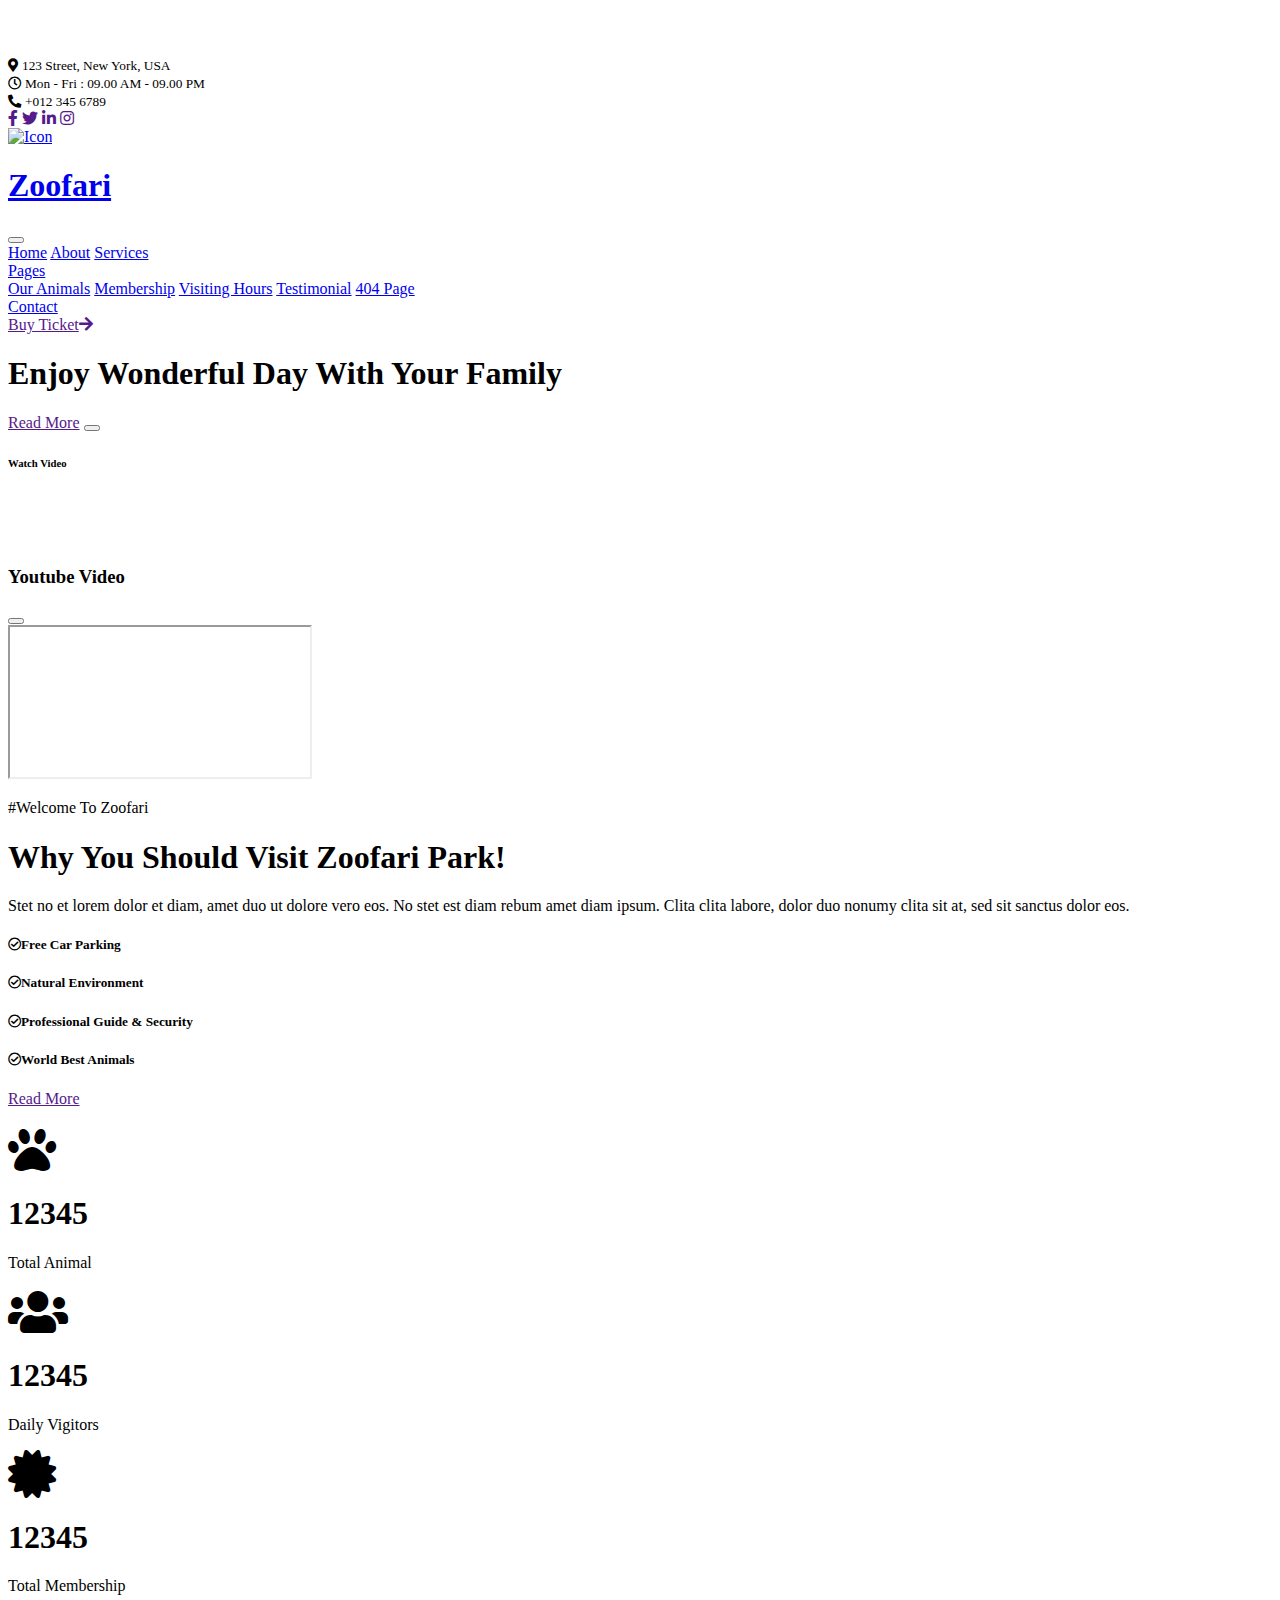
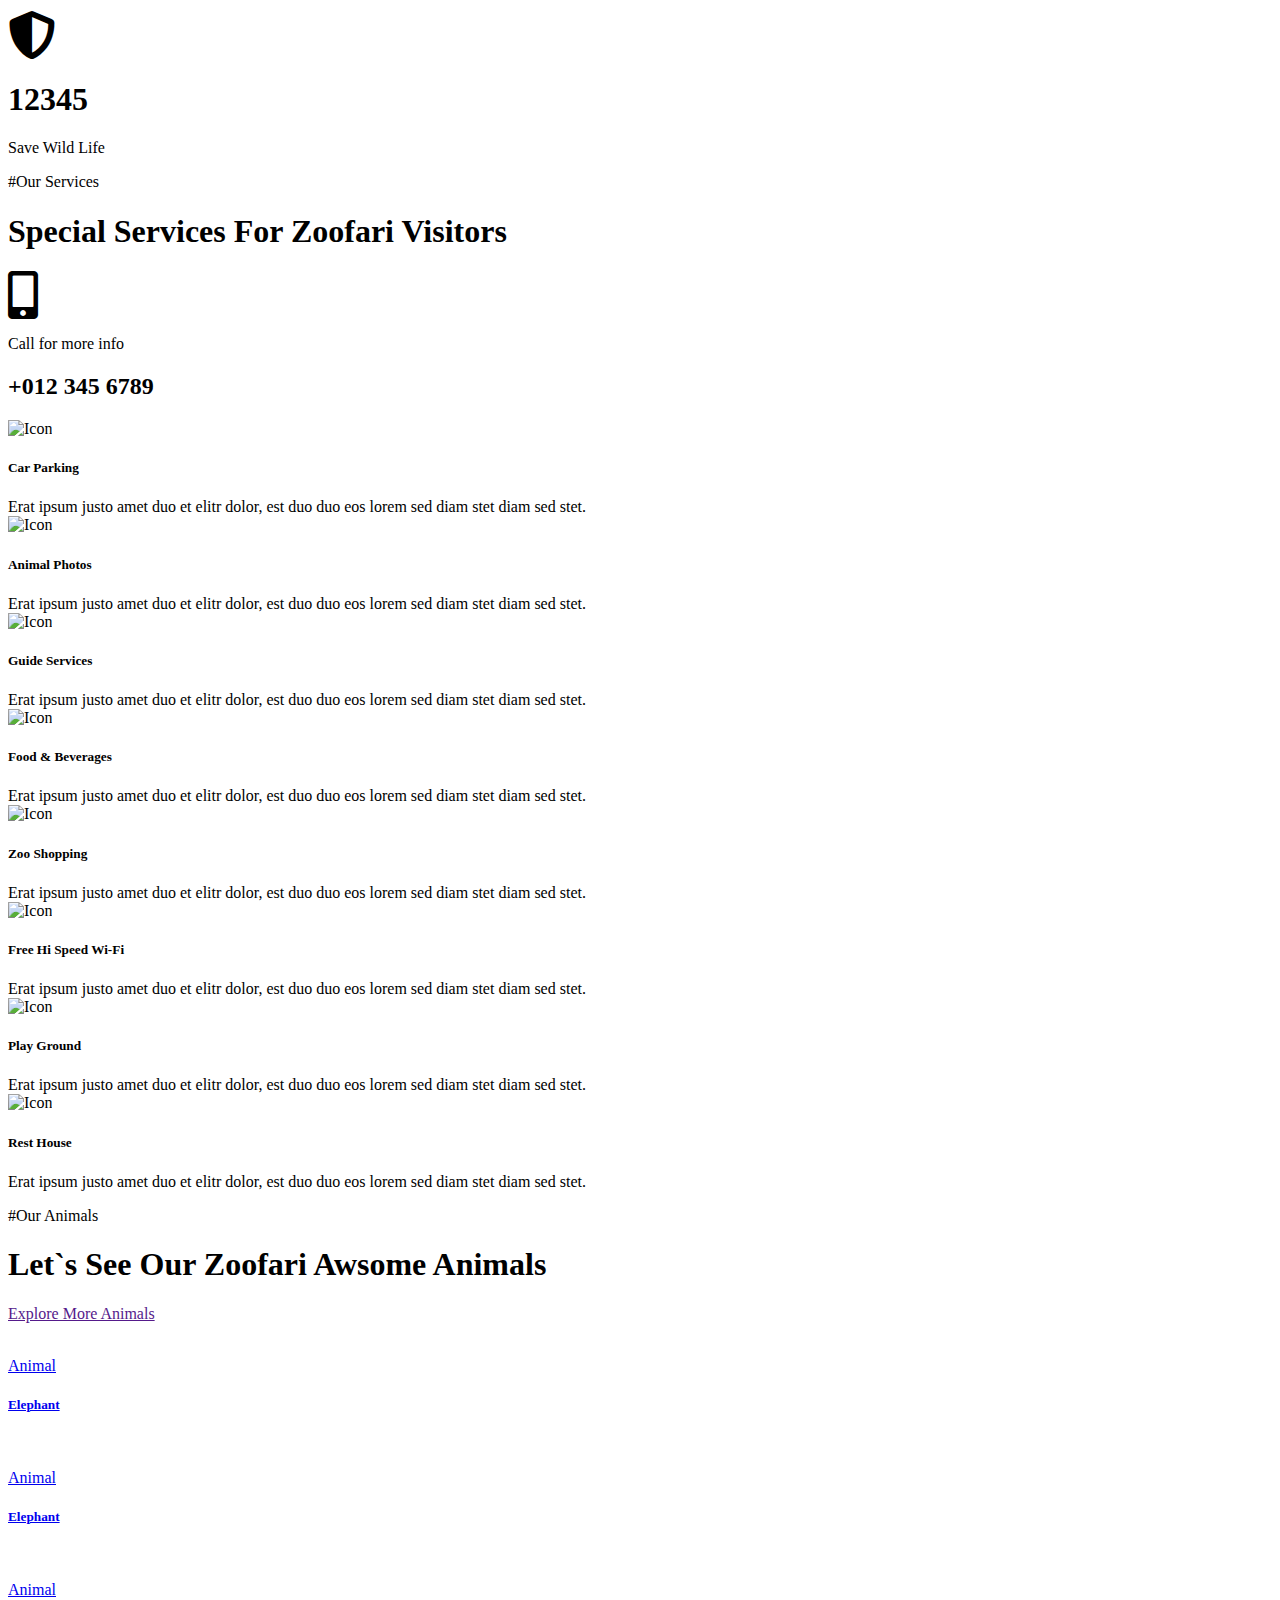
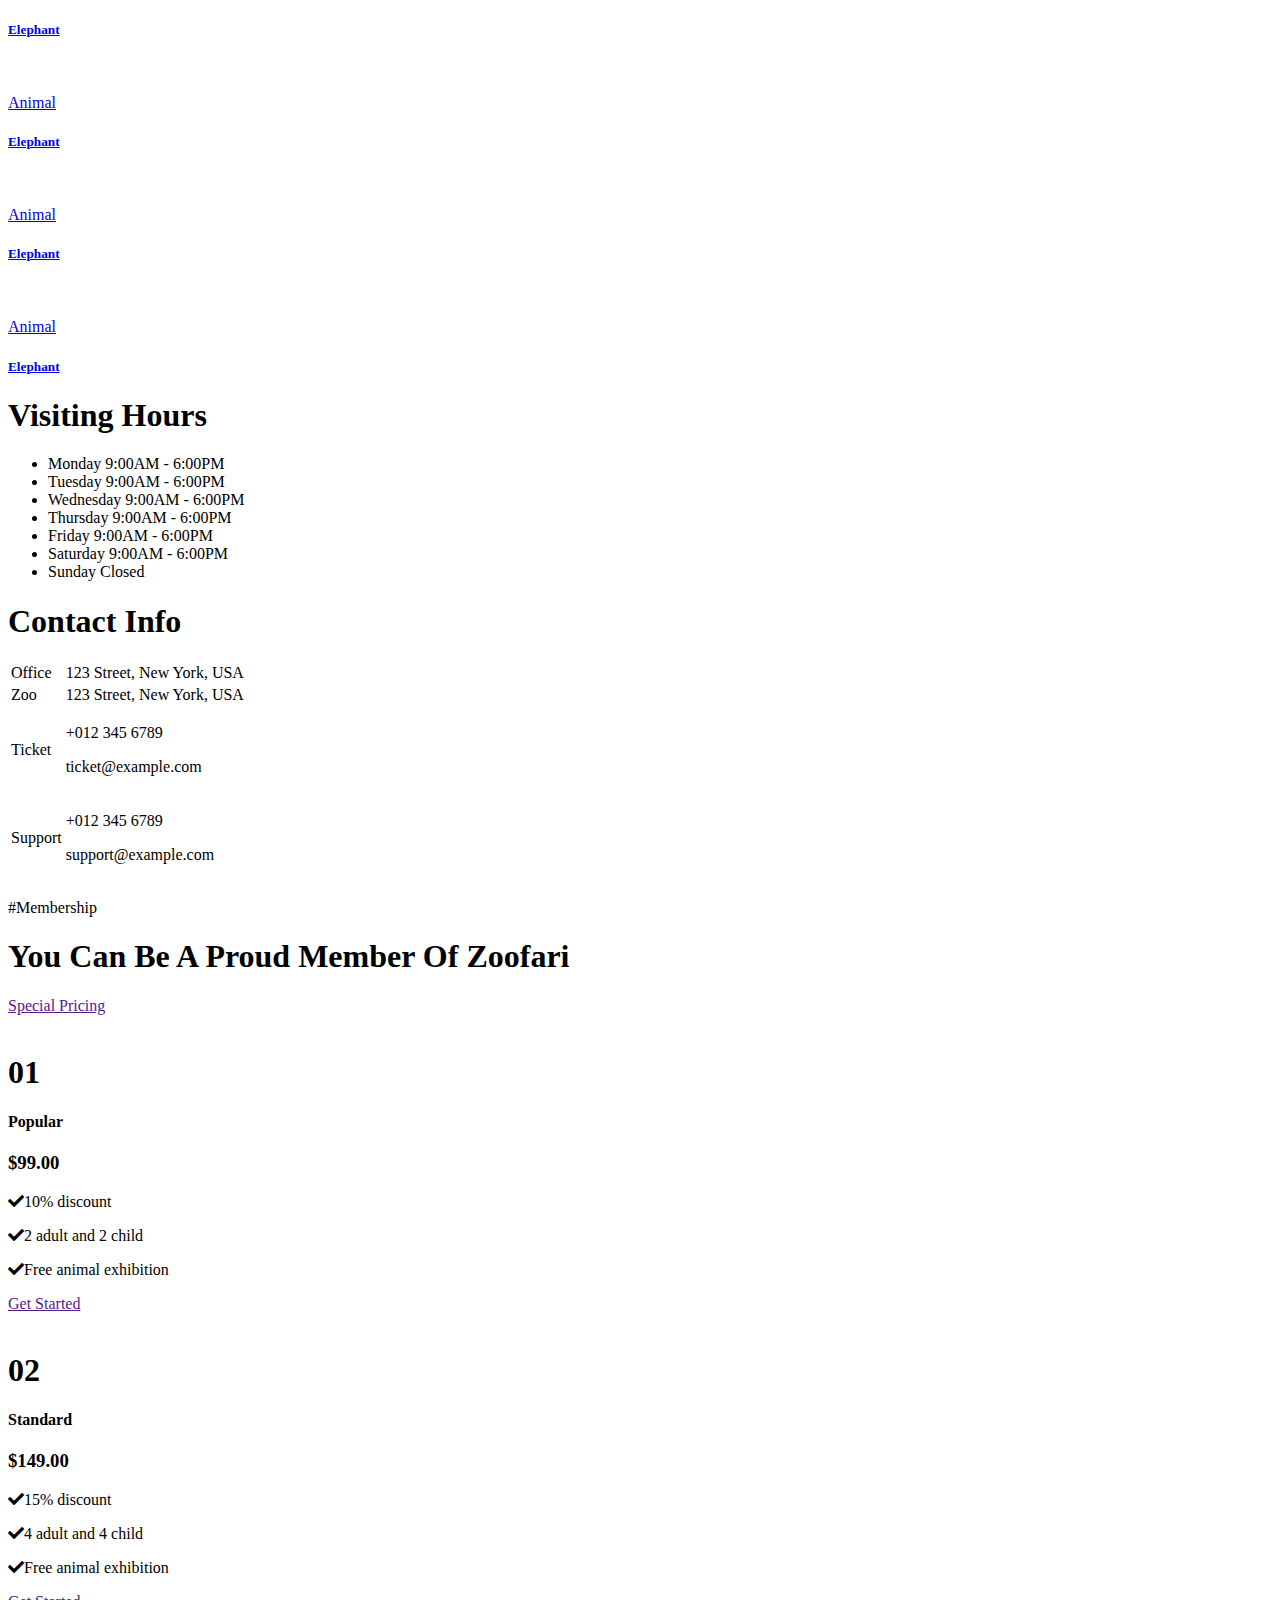
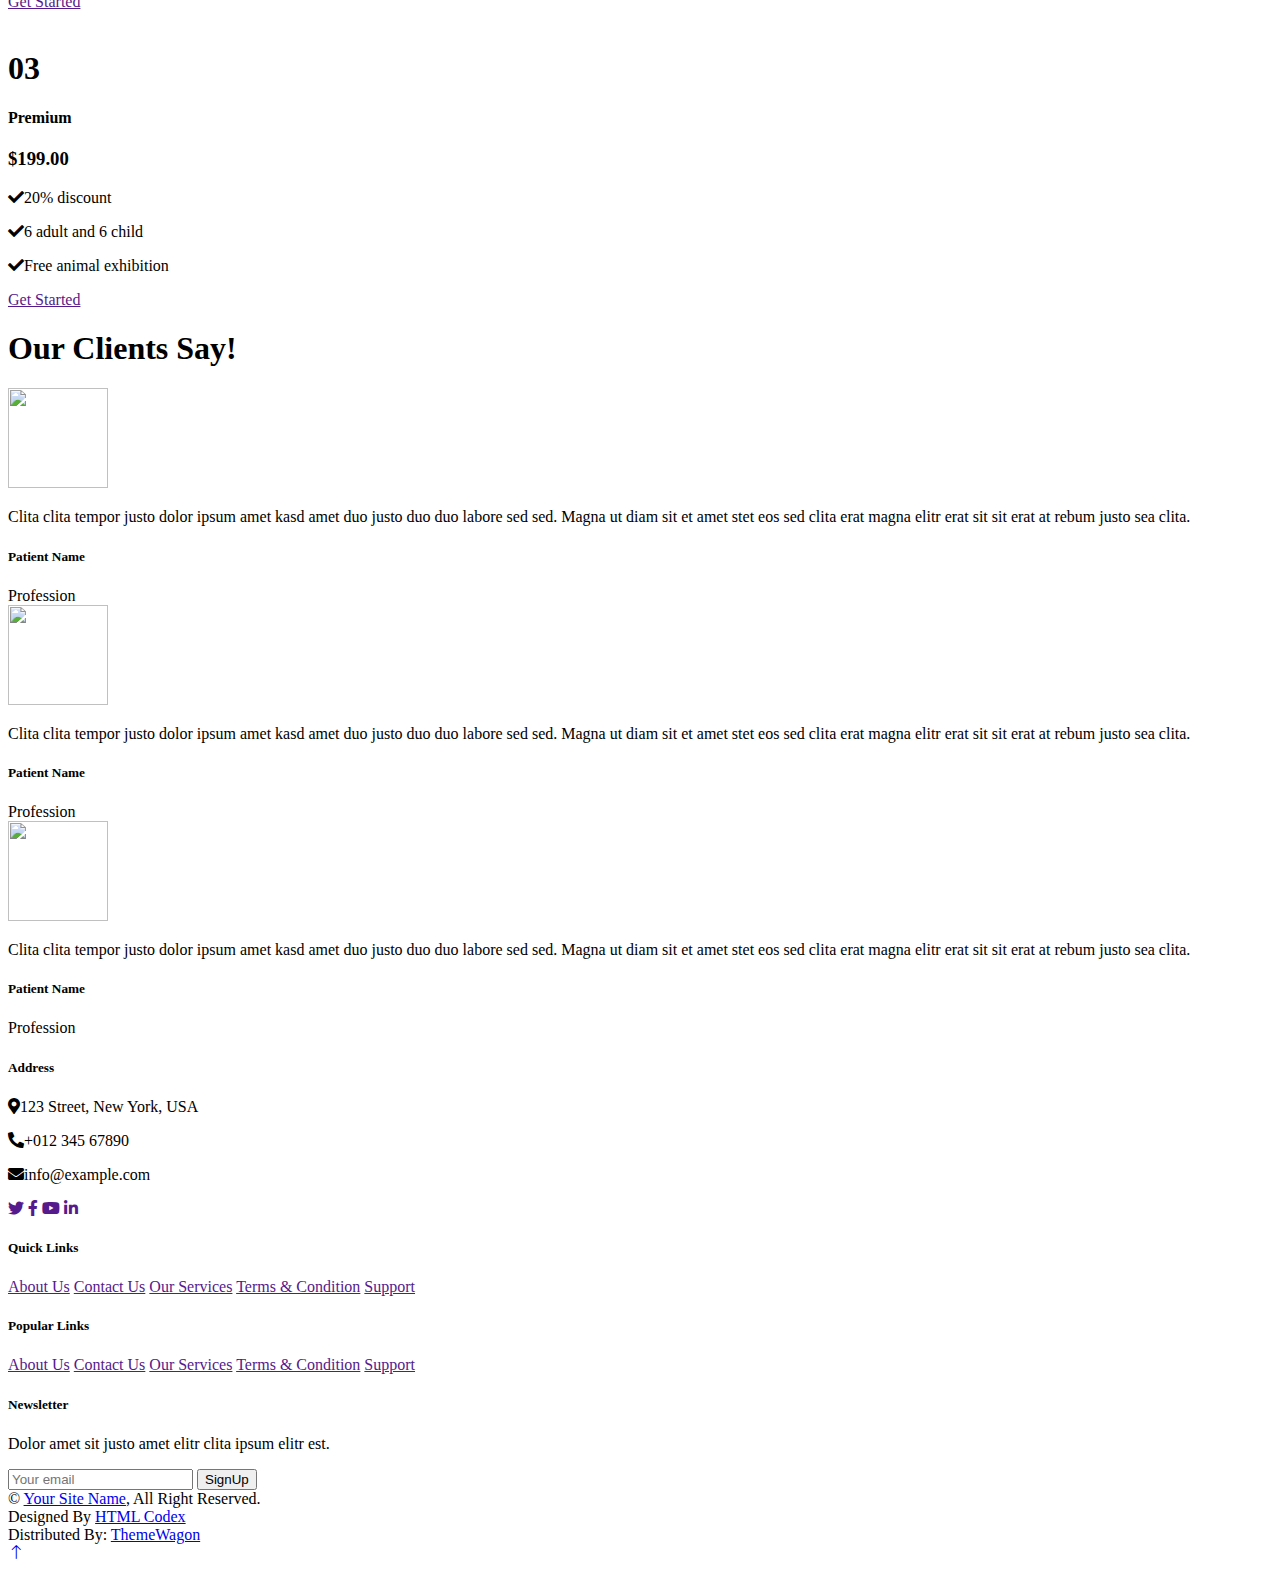
==== index.html @ d46f7ee0 "Project Started" ====
<!DOCTYPE html>
<html lang="en">
  <head>
    <meta charset="utf-8" />
    <title>Zoofari - Zoo & Safari Park Website</title>
    <meta content="width=device-width, initial-scale=1.0" name="viewport" />
    <meta content="" name="keywords" />
    <meta content="" name="description" />

    <!-- Favicon -->
    <link href="img/favicon.ico" rel="icon" />

    <!-- Google Web Fonts -->
    <link rel="preconnect" href="https://fonts.googleapis.com" />
    <link rel="preconnect" href="https://fonts.gstatic.com" crossorigin />
    <link
      href="https://fonts.googleapis.com/css2?family=Open+Sans:wght@400;500&family=Quicksand:wght@600;700&display=swap"
      rel="stylesheet"
    />

    <!-- Icon Font Stylesheet -->
    <link
      href="https://cdnjs.cloudflare.com/ajax/libs/font-awesome/5.10.0/css/all.min.css"
      rel="stylesheet"
    />
    <link
      href="https://cdn.jsdelivr.net/npm/bootstrap-icons@1.4.1/font/bootstrap-icons.css"
      rel="stylesheet"
    />

    <!-- Libraries Stylesheet -->
    <link href="lib/animate/animate.min.css" rel="stylesheet" />
    <link href="lib/lightbox/css/lightbox.min.css" rel="stylesheet" />
    <link href="lib/owlcarousel/assets/owl.carousel.min.css" rel="stylesheet" />

    <!-- Customized Bootstrap Stylesheet -->
    <link href="css/bootstrap.min.css" rel="stylesheet" />

    <!-- Template Stylesheet -->
    <link href="css/style.css" rel="stylesheet" />
  </head>

  <body>
    <!-- Spinner Start -->
    <div
      id="spinner"
      class="show bg-white position-fixed translate-middle w-100 vh-100 top-50 start-50 d-flex align-items-center justify-content-center"
    >
      <div
        class="spinner-border text-primary"
        style="width: 3rem; height: 3rem"
        role="status"
      >
        <span class="sr-only">Loading...</span>
      </div>
    </div>
    <!-- Spinner End -->

    <!-- Topbar Start -->
    <div class="container-fluid bg-light p-0 wow fadeIn" data-wow-delay="0.1s">
      <div class="row gx-0 d-none d-lg-flex">
        <div class="col-lg-7 px-5 text-start">
          <div class="h-100 d-inline-flex align-items-center py-3 me-4">
            <small class="fa fa-map-marker-alt text-primary me-2"></small>
            <small>123 Street, New York, USA</small>
          </div>
          <div class="h-100 d-inline-flex align-items-center py-3">
            <small class="far fa-clock text-primary me-2"></small>
            <small>Mon - Fri : 09.00 AM - 09.00 PM</small>
          </div>
        </div>
        <div class="col-lg-5 px-5 text-end">
          <div class="h-100 d-inline-flex align-items-center py-3 me-4">
            <small class="fa fa-phone-alt text-primary me-2"></small>
            <small>+012 345 6789</small>
          </div>
          <div class="h-100 d-inline-flex align-items-center">
            <a class="btn btn-sm-square bg-white text-primary me-1" href=""
              ><i class="fab fa-facebook-f"></i
            ></a>
            <a class="btn btn-sm-square bg-white text-primary me-1" href=""
              ><i class="fab fa-twitter"></i
            ></a>
            <a class="btn btn-sm-square bg-white text-primary me-1" href=""
              ><i class="fab fa-linkedin-in"></i
            ></a>
            <a class="btn btn-sm-square bg-white text-primary me-0" href=""
              ><i class="fab fa-instagram"></i
            ></a>
          </div>
        </div>
      </div>
    </div>
    <!-- Topbar End -->

    <!-- Navbar Start -->
    <nav
      class="navbar navbar-expand-lg bg-white navbar-light sticky-top py-lg-0 px-4 px-lg-5 wow fadeIn"
      data-wow-delay="0.1s"
    >
      <a href="index.html" class="navbar-brand p-0">
        <img class="img-fluid me-3" src="img/icon/icon-10.png" alt="Icon" />
        <h1 class="m-0 text-primary">Zoofari</h1>
      </a>
      <button
        type="button"
        class="navbar-toggler"
        data-bs-toggle="collapse"
        data-bs-target="#navbarCollapse"
      >
        <span class="navbar-toggler-icon"></span>
      </button>
      <div class="collapse navbar-collapse py-4 py-lg-0" id="navbarCollapse">
        <div class="navbar-nav ms-auto">
          <a href="index.html" class="nav-item nav-link active">Home</a>
          <a href="about.html" class="nav-item nav-link">About</a>
          <a href="service.html" class="nav-item nav-link">Services</a>
          <div class="nav-item dropdown">
            <a
              href="#"
              class="nav-link dropdown-toggle"
              data-bs-toggle="dropdown"
              >Pages</a
            >
            <div class="dropdown-menu rounded-0 rounded-bottom m-0">
              <a href="animal.html" class="dropdown-item">Our Animals</a>
              <a href="membership.html" class="dropdown-item">Membership</a>
              <a href="visiting.html" class="dropdown-item">Visiting Hours</a>
              <a href="testimonial.html" class="dropdown-item">Testimonial</a>
              <a href="404.html" class="dropdown-item">404 Page</a>
            </div>
          </div>
          <a href="contact.html" class="nav-item nav-link">Contact</a>
        </div>
        <a href="" class="btn btn-primary"
          >Buy Ticket<i class="fa fa-arrow-right ms-3"></i
        ></a>
      </div>
    </nav>
    <!-- Navbar End -->

    <!-- Header Start -->
    <div class="container-fluid bg-dark p-0 mb-5">
      <div class="row g-0 flex-column-reverse flex-lg-row">
        <div class="col-lg-6 p-0 wow fadeIn" data-wow-delay="0.1s">
          <div
            class="header-bg h-100 d-flex flex-column justify-content-center p-5"
          >
            <h1 class="display-4 text-light mb-5">
              Enjoy Wonderful Day With Your Family
            </h1>
            <div class="d-flex align-items-center pt-4 animated slideInDown">
              <a href="" class="btn btn-primary py-sm-3 px-3 px-sm-5 me-5"
                >Read More</a
              >
              <button
                type="button"
                class="btn-play"
                data-bs-toggle="modal"
                data-src="https://www.youtube.com/embed/DWRcNpR6Kdc"
                data-bs-target="#videoModal"
              >
                <span></span>
              </button>
              <h6 class="text-white m-0 ms-4 d-none d-sm-block">Watch Video</h6>
            </div>
          </div>
        </div>
        <div class="col-lg-6 wow fadeIn" data-wow-delay="0.5s">
          <div class="owl-carousel header-carousel">
            <div class="owl-carousel-item">
              <img class="img-fluid" src="img/carousel-1.jpg" alt="" />
            </div>
            <div class="owl-carousel-item">
              <img class="img-fluid" src="img/carousel-2.jpg" alt="" />
            </div>
            <div class="owl-carousel-item">
              <img class="img-fluid" src="img/carousel-3.jpg" alt="" />
            </div>
          </div>
        </div>
      </div>
    </div>
    <!-- Header End -->

    <!-- Video Modal Start -->
    <div
      class="modal modal-video fade"
      id="videoModal"
      tabindex="-1"
      aria-labelledby="exampleModalLabel"
      aria-hidden="true"
    >
      <div class="modal-dialog">
        <div class="modal-content rounded-0">
          <div class="modal-header">
            <h3 class="modal-title" id="exampleModalLabel">Youtube Video</h3>
            <button
              type="button"
              class="btn-close"
              data-bs-dismiss="modal"
              aria-label="Close"
            ></button>
          </div>
          <div class="modal-body">
            <!-- 16:9 aspect ratio -->
            <div class="ratio ratio-16x9">
              <iframe
                class="embed-responsive-item"
                src=""
                id="video"
                allowfullscreen
                allowscriptaccess="always"
                allow="autoplay"
              ></iframe>
            </div>
          </div>
        </div>
      </div>
    </div>
    <!-- Video Modal End -->

    <!-- About Start -->
    <div class="container-xxl py-5">
      <div class="container">
        <div class="row g-5">
          <div class="col-lg-6 wow fadeInUp" data-wow-delay="0.1s">
            <p><span class="text-primary me-2">#</span>Welcome To Zoofari</p>
            <h1 class="display-5 mb-4">
              Why You Should Visit
              <span class="text-primary">Zoofari</span> Park!
            </h1>
            <p class="mb-4">
              Stet no et lorem dolor et diam, amet duo ut dolore vero eos. No
              stet est diam rebum amet diam ipsum. Clita clita labore, dolor duo
              nonumy clita sit at, sed sit sanctus dolor eos.
            </p>
            <h5 class="mb-3">
              <i class="far fa-check-circle text-primary me-3"></i>Free Car
              Parking
            </h5>
            <h5 class="mb-3">
              <i class="far fa-check-circle text-primary me-3"></i>Natural
              Environment
            </h5>
            <h5 class="mb-3">
              <i class="far fa-check-circle text-primary me-3"></i>Professional
              Guide & Security
            </h5>
            <h5 class="mb-3">
              <i class="far fa-check-circle text-primary me-3"></i>World Best
              Animals
            </h5>
            <a class="btn btn-primary py-3 px-5 mt-3" href="">Read More</a>
          </div>
          <div class="col-lg-6 wow fadeInUp" data-wow-delay="0.5s">
            <div class="img-border">
              <img class="img-fluid" src="img/about.jpg" alt="" />
            </div>
          </div>
        </div>
      </div>
    </div>
    <!-- About End -->

    <!-- Facts Start -->
    <div
      class="container-xxl bg-primary facts my-5 py-5 wow fadeInUp"
      data-wow-delay="0.1s"
    >
      <div class="container py-5">
        <div class="row g-4">
          <div
            class="col-md-6 col-lg-3 text-center wow fadeIn"
            data-wow-delay="0.1s"
          >
            <i class="fa fa-paw fa-3x text-primary mb-3"></i>
            <h1 class="text-white mb-2" data-toggle="counter-up">12345</h1>
            <p class="text-white mb-0">Total Animal</p>
          </div>
          <div
            class="col-md-6 col-lg-3 text-center wow fadeIn"
            data-wow-delay="0.3s"
          >
            <i class="fa fa-users fa-3x text-primary mb-3"></i>
            <h1 class="text-white mb-2" data-toggle="counter-up">12345</h1>
            <p class="text-white mb-0">Daily Vigitors</p>
          </div>
          <div
            class="col-md-6 col-lg-3 text-center wow fadeIn"
            data-wow-delay="0.5s"
          >
            <i class="fa fa-certificate fa-3x text-primary mb-3"></i>
            <h1 class="text-white mb-2" data-toggle="counter-up">12345</h1>
            <p class="text-white mb-0">Total Membership</p>
          </div>
          <div
            class="col-md-6 col-lg-3 text-center wow fadeIn"
            data-wow-delay="0.7s"
          >
            <i class="fa fa-shield-alt fa-3x text-primary mb-3"></i>
            <h1 class="text-white mb-2" data-toggle="counter-up">12345</h1>
            <p class="text-white mb-0">Save Wild Life</p>
          </div>
        </div>
      </div>
    </div>
    <!-- Facts End -->

    <!-- Service Start -->
    <div class="container-xxl py-5">
      <div class="container">
        <div class="row g-5 mb-5 wow fadeInUp" data-wow-delay="0.1s">
          <div class="col-lg-6">
            <p><span class="text-primary me-2">#</span>Our Services</p>
            <h1 class="display-5 mb-0">
              Special Services For
              <span class="text-primary">Zoofari</span> Visitors
            </h1>
          </div>
          <div class="col-lg-6">
            <div
              class="bg-primary h-100 d-flex align-items-center py-4 px-4 px-sm-5"
            >
              <i class="fa fa-3x fa-mobile-alt text-white"></i>
              <div class="ms-4">
                <p class="text-white mb-0">Call for more info</p>
                <h2 class="text-white mb-0">+012 345 6789</h2>
              </div>
            </div>
          </div>
        </div>
        <div class="row gy-5 gx-4">
          <div
            class="col-lg-3 col-md-4 col-sm-6 wow fadeInUp"
            data-wow-delay="0.1s"
          >
            <img class="img-fluid mb-3" src="img/icon/icon-2.png" alt="Icon" />
            <h5 class="mb-3">Car Parking</h5>
            <span
              >Erat ipsum justo amet duo et elitr dolor, est duo duo eos lorem
              sed diam stet diam sed stet.</span
            >
          </div>
          <div
            class="col-lg-3 col-md-4 col-sm-6 wow fadeInUp"
            data-wow-delay="0.3s"
          >
            <img class="img-fluid mb-3" src="img/icon/icon-3.png" alt="Icon" />
            <h5 class="mb-3">Animal Photos</h5>
            <span
              >Erat ipsum justo amet duo et elitr dolor, est duo duo eos lorem
              sed diam stet diam sed stet.</span
            >
          </div>
          <div
            class="col-lg-3 col-md-4 col-sm-6 wow fadeInUp"
            data-wow-delay="0.5s"
          >
            <img class="img-fluid mb-3" src="img/icon/icon-4.png" alt="Icon" />
            <h5 class="mb-3">Guide Services</h5>
            <span
              >Erat ipsum justo amet duo et elitr dolor, est duo duo eos lorem
              sed diam stet diam sed stet.</span
            >
          </div>
          <div
            class="col-lg-3 col-md-4 col-sm-6 wow fadeInUp"
            data-wow-delay="0.7s"
          >
            <img class="img-fluid mb-3" src="img/icon/icon-5.png" alt="Icon" />
            <h5 class="mb-3">Food & Beverages</h5>
            <span
              >Erat ipsum justo amet duo et elitr dolor, est duo duo eos lorem
              sed diam stet diam sed stet.</span
            >
          </div>
          <div
            class="col-lg-3 col-md-4 col-sm-6 wow fadeInUp"
            data-wow-delay="0.1s"
          >
            <img class="img-fluid mb-3" src="img/icon/icon-6.png" alt="Icon" />
            <h5 class="mb-3">Zoo Shopping</h5>
            <span
              >Erat ipsum justo amet duo et elitr dolor, est duo duo eos lorem
              sed diam stet diam sed stet.</span
            >
          </div>
          <div
            class="col-lg-3 col-md-4 col-sm-6 wow fadeInUp"
            data-wow-delay="0.3s"
          >
            <img class="img-fluid mb-3" src="img/icon/icon-7.png" alt="Icon" />
            <h5 class="mb-3">Free Hi Speed Wi-Fi</h5>
            <span
              >Erat ipsum justo amet duo et elitr dolor, est duo duo eos lorem
              sed diam stet diam sed stet.</span
            >
          </div>
          <div
            class="col-lg-3 col-md-4 col-sm-6 wow fadeInUp"
            data-wow-delay="0.5s"
          >
            <img class="img-fluid mb-3" src="img/icon/icon-8.png" alt="Icon" />
            <h5 class="mb-3">Play Ground</h5>
            <span
              >Erat ipsum justo amet duo et elitr dolor, est duo duo eos lorem
              sed diam stet diam sed stet.</span
            >
          </div>
          <div
            class="col-lg-3 col-md-4 col-sm-6 wow fadeInUp"
            data-wow-delay="0.7s"
          >
            <img class="img-fluid mb-3" src="img/icon/icon-9.png" alt="Icon" />
            <h5 class="mb-3">Rest House</h5>
            <span
              >Erat ipsum justo amet duo et elitr dolor, est duo duo eos lorem
              sed diam stet diam sed stet.</span
            >
          </div>
        </div>
      </div>
    </div>
    <!-- Service End -->

    <!-- Animal Start -->
    <div class="container-xxl py-5">
      <div class="container">
        <div
          class="row g-5 mb-5 align-items-end wow fadeInUp"
          data-wow-delay="0.1s"
        >
          <div class="col-lg-6">
            <p><span class="text-primary me-2">#</span>Our Animals</p>
            <h1 class="display-5 mb-0">
              Let`s See Our <span class="text-primary">Zoofari</span> Awsome
              Animals
            </h1>
          </div>
          <div class="col-lg-6 text-lg-end">
            <a class="btn btn-primary py-3 px-5" href=""
              >Explore More Animals</a
            >
          </div>
        </div>
        <div class="row g-4">
          <div class="col-lg-4 col-md-6 wow fadeInUp" data-wow-delay="0.1s">
            <div class="row g-4">
              <div class="col-12">
                <a
                  class="animal-item"
                  href="img/animal-md-1.jpg"
                  data-lightbox="animal"
                >
                  <div class="position-relative">
                    <img class="img-fluid" src="img/animal-md-1.jpg" alt="" />
                    <div class="animal-text p-4">
                      <p class="text-white small text-uppercase mb-0">Animal</p>
                      <h5 class="text-white mb-0">Elephant</h5>
                    </div>
                  </div>
                </a>
              </div>
              <div class="col-12">
                <a
                  class="animal-item"
                  href="img/animal-lg-1.jpg"
                  data-lightbox="animal"
                >
                  <div class="position-relative">
                    <img class="img-fluid" src="img/animal-lg-1.jpg" alt="" />
                    <div class="animal-text p-4">
                      <p class="text-white small text-uppercase mb-0">Animal</p>
                      <h5 class="text-white mb-0">Elephant</h5>
                    </div>
                  </div>
                </a>
              </div>
            </div>
          </div>
          <div class="col-lg-4 col-md-6 wow fadeInUp" data-wow-delay="0.3s">
            <div class="row g-4">
              <div class="col-12">
                <a
                  class="animal-item"
                  href="img/animal-lg-2.jpg"
                  data-lightbox="animal"
                >
                  <div class="position-relative">
                    <img class="img-fluid" src="img/animal-lg-2.jpg" alt="" />
                    <div class="animal-text p-4">
                      <p class="text-white small text-uppercase mb-0">Animal</p>
                      <h5 class="text-white mb-0">Elephant</h5>
                    </div>
                  </div>
                </a>
              </div>
              <div class="col-12">
                <a
                  class="animal-item"
                  href="img/animal-md-2.jpg"
                  data-lightbox="animal"
                >
                  <div class="position-relative">
                    <img class="img-fluid" src="img/animal-md-2.jpg" alt="" />
                    <div class="animal-text p-4">
                      <p class="text-white small text-uppercase mb-0">Animal</p>
                      <h5 class="text-white mb-0">Elephant</h5>
                    </div>
                  </div>
                </a>
              </div>
            </div>
          </div>
          <div class="col-lg-4 col-md-6 wow fadeInUp" data-wow-delay="0.5s">
            <div class="row g-4">
              <div class="col-12">
                <a
                  class="animal-item"
                  href="img/animal-md-3.jpg"
                  data-lightbox="animal"
                >
                  <div class="position-relative">
                    <img class="img-fluid" src="img/animal-md-3.jpg" alt="" />
                    <div class="animal-text p-4">
                      <p class="text-white small text-uppercase mb-0">Animal</p>
                      <h5 class="text-white mb-0">Elephant</h5>
                    </div>
                  </div>
                </a>
              </div>
              <div class="col-12">
                <a
                  class="animal-item"
                  href="img/animal-lg-3.jpg"
                  data-lightbox="animal"
                >
                  <div class="position-relative">
                    <img class="img-fluid" src="img/animal-lg-3.jpg" alt="" />
                    <div class="animal-text p-4">
                      <p class="text-white small text-uppercase mb-0">Animal</p>
                      <h5 class="text-white mb-0">Elephant</h5>
                    </div>
                  </div>
                </a>
              </div>
            </div>
          </div>
        </div>
      </div>
    </div>
    <!-- Animal End -->

    <!-- Visiting Hours Start -->
    <div
      class="container-xxl bg-primary visiting-hours my-5 py-5 wow fadeInUp"
      data-wow-delay="0.1s"
    >
      <div class="container py-5">
        <div class="row g-5">
          <div class="col-md-6 wow fadeIn" data-wow-delay="0.3s">
            <h1 class="display-6 text-white mb-5">Visiting Hours</h1>
            <ul class="list-group list-group-flush">
              <li class="list-group-item">
                <span>Monday</span>
                <span>9:00AM - 6:00PM</span>
              </li>
              <li class="list-group-item">
                <span>Tuesday</span>
                <span>9:00AM - 6:00PM</span>
              </li>
              <li class="list-group-item">
                <span>Wednesday</span>
                <span>9:00AM - 6:00PM</span>
              </li>
              <li class="list-group-item">
                <span>Thursday</span>
                <span>9:00AM - 6:00PM</span>
              </li>
              <li class="list-group-item">
                <span>Friday</span>
                <span>9:00AM - 6:00PM</span>
              </li>
              <li class="list-group-item">
                <span>Saturday</span>
                <span>9:00AM - 6:00PM</span>
              </li>
              <li class="list-group-item">
                <span>Sunday</span>
                <span>Closed</span>
              </li>
            </ul>
          </div>
          <div class="col-md-6 text-light wow fadeIn" data-wow-delay="0.5s">
            <h1 class="display-6 text-white mb-5">Contact Info</h1>
            <table class="table">
              <tbody>
                <tr>
                  <td>Office</td>
                  <td>123 Street, New York, USA</td>
                </tr>
                <tr>
                  <td>Zoo</td>
                  <td>123 Street, New York, USA</td>
                </tr>
                <tr>
                  <td>Ticket</td>
                  <td>
                    <p class="mb-2">+012 345 6789</p>
                    <p class="mb-0">ticket@example.com</p>
                  </td>
                </tr>
                <tr>
                  <td>Support</td>
                  <td>
                    <p class="mb-2">+012 345 6789</p>
                    <p class="mb-0">support@example.com</p>
                  </td>
                </tr>
              </tbody>
            </table>
          </div>
        </div>
      </div>
    </div>
    <!-- Visiting Hours End -->

    <!-- Membership Start -->
    <div class="container-xxl py-5">
      <div class="container">
        <div
          class="row g-5 mb-5 align-items-end wow fadeInUp"
          data-wow-delay="0.1s"
        >
          <div class="col-lg-6">
            <p><span class="text-primary me-2">#</span>Membership</p>
            <h1 class="display-5 mb-0">
              You Can Be A Proud Member Of
              <span class="text-primary">Zoofari</span>
            </h1>
          </div>
          <div class="col-lg-6 text-lg-end">
            <a class="btn btn-primary py-3 px-5" href="">Special Pricing</a>
          </div>
        </div>
        <div class="row g-4">
          <div class="col-lg-4 col-md-6 wow fadeInUp" data-wow-delay="0.1s">
            <div class="membership-item position-relative">
              <img class="img-fluid" src="img/animal-lg-1.jpg" alt="" />
              <h1 class="display-1">01</h1>
              <h4 class="text-white mb-3">Popular</h4>
              <h3 class="text-primary mb-4">$99.00</h3>
              <p><i class="fa fa-check text-primary me-3"></i>10% discount</p>
              <p>
                <i class="fa fa-check text-primary me-3"></i>2 adult and 2 child
              </p>
              <p>
                <i class="fa fa-check text-primary me-3"></i>Free animal
                exhibition
              </p>
              <a class="btn btn-outline-light px-4 mt-3" href="">Get Started</a>
            </div>
          </div>
          <div class="col-lg-4 col-md-6 wow fadeInUp" data-wow-delay="0.3s">
            <div class="membership-item position-relative">
              <img class="img-fluid" src="img/animal-lg-2.jpg" alt="" />
              <h1 class="display-1">02</h1>
              <h4 class="text-white mb-3">Standard</h4>
              <h3 class="text-primary mb-4">$149.00</h3>
              <p><i class="fa fa-check text-primary me-3"></i>15% discount</p>
              <p>
                <i class="fa fa-check text-primary me-3"></i>4 adult and 4 child
              </p>
              <p>
                <i class="fa fa-check text-primary me-3"></i>Free animal
                exhibition
              </p>
              <a class="btn btn-outline-light px-4 mt-3" href="">Get Started</a>
            </div>
          </div>
          <div class="col-lg-4 col-md-6 wow fadeInUp" data-wow-delay="0.5s">
            <div class="membership-item position-relative">
              <img class="img-fluid" src="img/animal-lg-3.jpg" alt="" />
              <h1 class="display-1">03</h1>
              <h4 class="text-white mb-3">Premium</h4>
              <h3 class="text-primary mb-4">$199.00</h3>
              <p><i class="fa fa-check text-primary me-3"></i>20% discount</p>
              <p>
                <i class="fa fa-check text-primary me-3"></i>6 adult and 6 child
              </p>
              <p>
                <i class="fa fa-check text-primary me-3"></i>Free animal
                exhibition
              </p>
              <a class="btn btn-outline-light px-4 mt-3" href="">Get Started</a>
            </div>
          </div>
        </div>
      </div>
    </div>
    <!-- Membership End -->

    <!-- Testimonial Start -->
    <div class="container-xxl py-5">
      <div class="container">
        <h1
          class="display-5 text-center mb-5 wow fadeInUp"
          data-wow-delay="0.1s"
        >
          Our Clients Say!
        </h1>
        <div
          class="owl-carousel testimonial-carousel wow fadeInUp"
          data-wow-delay="0.1s"
        >
          <div class="testimonial-item text-center">
            <img
              class="img-fluid rounded-circle border border-2 p-2 mx-auto mb-4"
              src="img/testimonial-1.jpg"
              style="width: 100px; height: 100px"
            />
            <div class="testimonial-text rounded text-center p-4">
              <p>
                Clita clita tempor justo dolor ipsum amet kasd amet duo justo
                duo duo labore sed sed. Magna ut diam sit et amet stet eos sed
                clita erat magna elitr erat sit sit erat at rebum justo sea
                clita.
              </p>
              <h5 class="mb-1">Patient Name</h5>
              <span class="fst-italic">Profession</span>
            </div>
          </div>
          <div class="testimonial-item text-center">
            <img
              class="img-fluid rounded-circle border border-2 p-2 mx-auto mb-4"
              src="img/testimonial-2.jpg"
              style="width: 100px; height: 100px"
            />
            <div class="testimonial-text rounded text-center p-4">
              <p>
                Clita clita tempor justo dolor ipsum amet kasd amet duo justo
                duo duo labore sed sed. Magna ut diam sit et amet stet eos sed
                clita erat magna elitr erat sit sit erat at rebum justo sea
                clita.
              </p>
              <h5 class="mb-1">Patient Name</h5>
              <span class="fst-italic">Profession</span>
            </div>
          </div>
          <div class="testimonial-item text-center">
            <img
              class="img-fluid rounded-circle border border-2 p-2 mx-auto mb-4"
              src="img/testimonial-3.jpg"
              style="width: 100px; height: 100px"
            />
            <div class="testimonial-text rounded text-center p-4">
              <p>
                Clita clita tempor justo dolor ipsum amet kasd amet duo justo
                duo duo labore sed sed. Magna ut diam sit et amet stet eos sed
                clita erat magna elitr erat sit sit erat at rebum justo sea
                clita.
              </p>
              <h5 class="mb-1">Patient Name</h5>
              <span class="fst-italic">Profession</span>
            </div>
          </div>
        </div>
      </div>
    </div>
    <!-- Testimonial End -->

    <!-- Footer Start -->
    <div
      class="container-fluid footer bg-dark text-light footer mt-5 pt-5 wow fadeIn"
      data-wow-delay="0.1s"
    >
      <div class="container py-5">
        <div class="row g-5">
          <div class="col-lg-3 col-md-6">
            <h5 class="text-light mb-4">Address</h5>
            <p class="mb-2">
              <i class="fa fa-map-marker-alt me-3"></i>123 Street, New York, USA
            </p>
            <p class="mb-2">
              <i class="fa fa-phone-alt me-3"></i>+012 345 67890
            </p>
            <p class="mb-2">
              <i class="fa fa-envelope me-3"></i>info@example.com
            </p>
            <div class="d-flex pt-2">
              <a class="btn btn-outline-light btn-social" href=""
                ><i class="fab fa-twitter"></i
              ></a>
              <a class="btn btn-outline-light btn-social" href=""
                ><i class="fab fa-facebook-f"></i
              ></a>
              <a class="btn btn-outline-light btn-social" href=""
                ><i class="fab fa-youtube"></i
              ></a>
              <a class="btn btn-outline-light btn-social" href=""
                ><i class="fab fa-linkedin-in"></i
              ></a>
            </div>
          </div>
          <div class="col-lg-3 col-md-6">
            <h5 class="text-light mb-4">Quick Links</h5>
            <a class="btn btn-link" href="">About Us</a>
            <a class="btn btn-link" href="">Contact Us</a>
            <a class="btn btn-link" href="">Our Services</a>
            <a class="btn btn-link" href="">Terms & Condition</a>
            <a class="btn btn-link" href="">Support</a>
          </div>
          <div class="col-lg-3 col-md-6">
            <h5 class="text-light mb-4">Popular Links</h5>
            <a class="btn btn-link" href="">About Us</a>
            <a class="btn btn-link" href="">Contact Us</a>
            <a class="btn btn-link" href="">Our Services</a>
            <a class="btn btn-link" href="">Terms & Condition</a>
            <a class="btn btn-link" href="">Support</a>
          </div>
          <div class="col-lg-3 col-md-6">
            <h5 class="text-light mb-4">Newsletter</h5>
            <p>Dolor amet sit justo amet elitr clita ipsum elitr est.</p>
            <div class="position-relative mx-auto" style="max-width: 400px">
              <input
                class="form-control border-0 w-100 py-3 ps-4 pe-5"
                type="text"
                placeholder="Your email"
              />
              <button
                type="button"
                class="btn btn-primary py-2 position-absolute top-0 end-0 mt-2 me-2"
              >
                SignUp
              </button>
            </div>
          </div>
        </div>
      </div>
      <div class="container">
        <div class="copyright">
          <div class="row">
            <div class="col-md-6 text-center text-md-start mb-3 mb-md-0">
              &copy; <a class="border-bottom" href="#">Your Site Name</a>, All
              Right Reserved.
            </div>
            <div class="col-md-6 text-center text-md-end">
              <!--/*** This template is free as long as you keep the footer author’s credit link/attribution link/backlink. If you'd like to use the template without the footer author’s credit link/attribution link/backlink, you can purchase the Credit Removal License from "https://htmlcodex.com/credit-removal". Thank you for your support. ***/-->
              Designed By
              <a class="border-bottom" href="https://htmlcodex.com"
                >HTML Codex</a
              >
              <br />Distributed By:
              <a href="https://themewagon.com" target="_blank">ThemeWagon</a>
            </div>
          </div>
        </div>
      </div>
    </div>
    <!-- Footer End -->

    <!-- Back to Top -->
    <a href="#" class="btn btn-lg btn-primary btn-lg-square back-to-top"
      ><i class="bi bi-arrow-up"></i
    ></a>

    <!-- JavaScript Libraries -->
    <script src="https://code.jquery.com/jquery-3.4.1.min.js"></script>
    <script src="https://cdn.jsdelivr.net/npm/bootstrap@5.0.0/dist/js/bootstrap.bundle.min.js"></script>
    <script src="lib/wow/wow.min.js"></script>
    <script src="lib/easing/easing.min.js"></script>
    <script src="lib/waypoints/waypoints.min.js"></script>
    <script src="lib/counterup/counterup.min.js"></script>
    <script src="lib/owlcarousel/owl.carousel.min.js"></script>
    <script src="lib/lightbox/js/lightbox.min.js"></script>

    <!-- Template Javascript -->
    <script src="js/main.js"></script>
  </body>
</html>
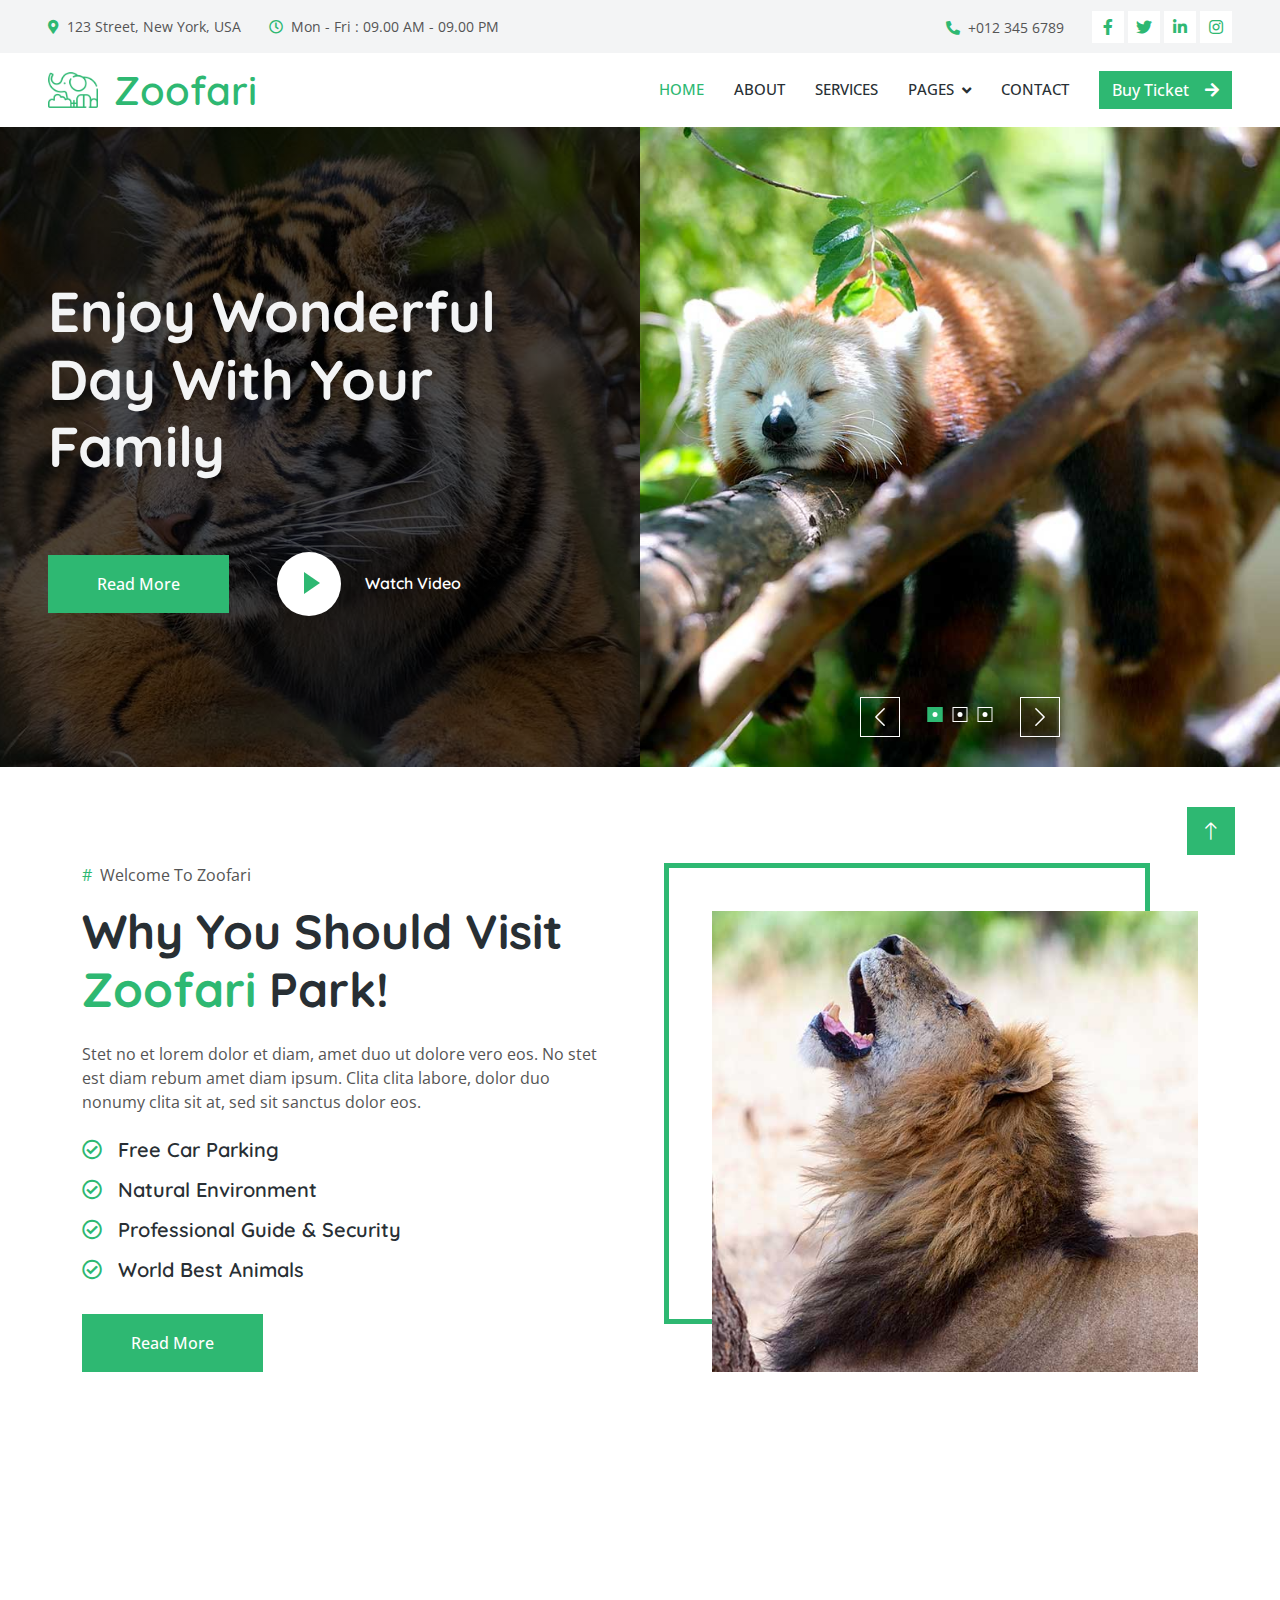
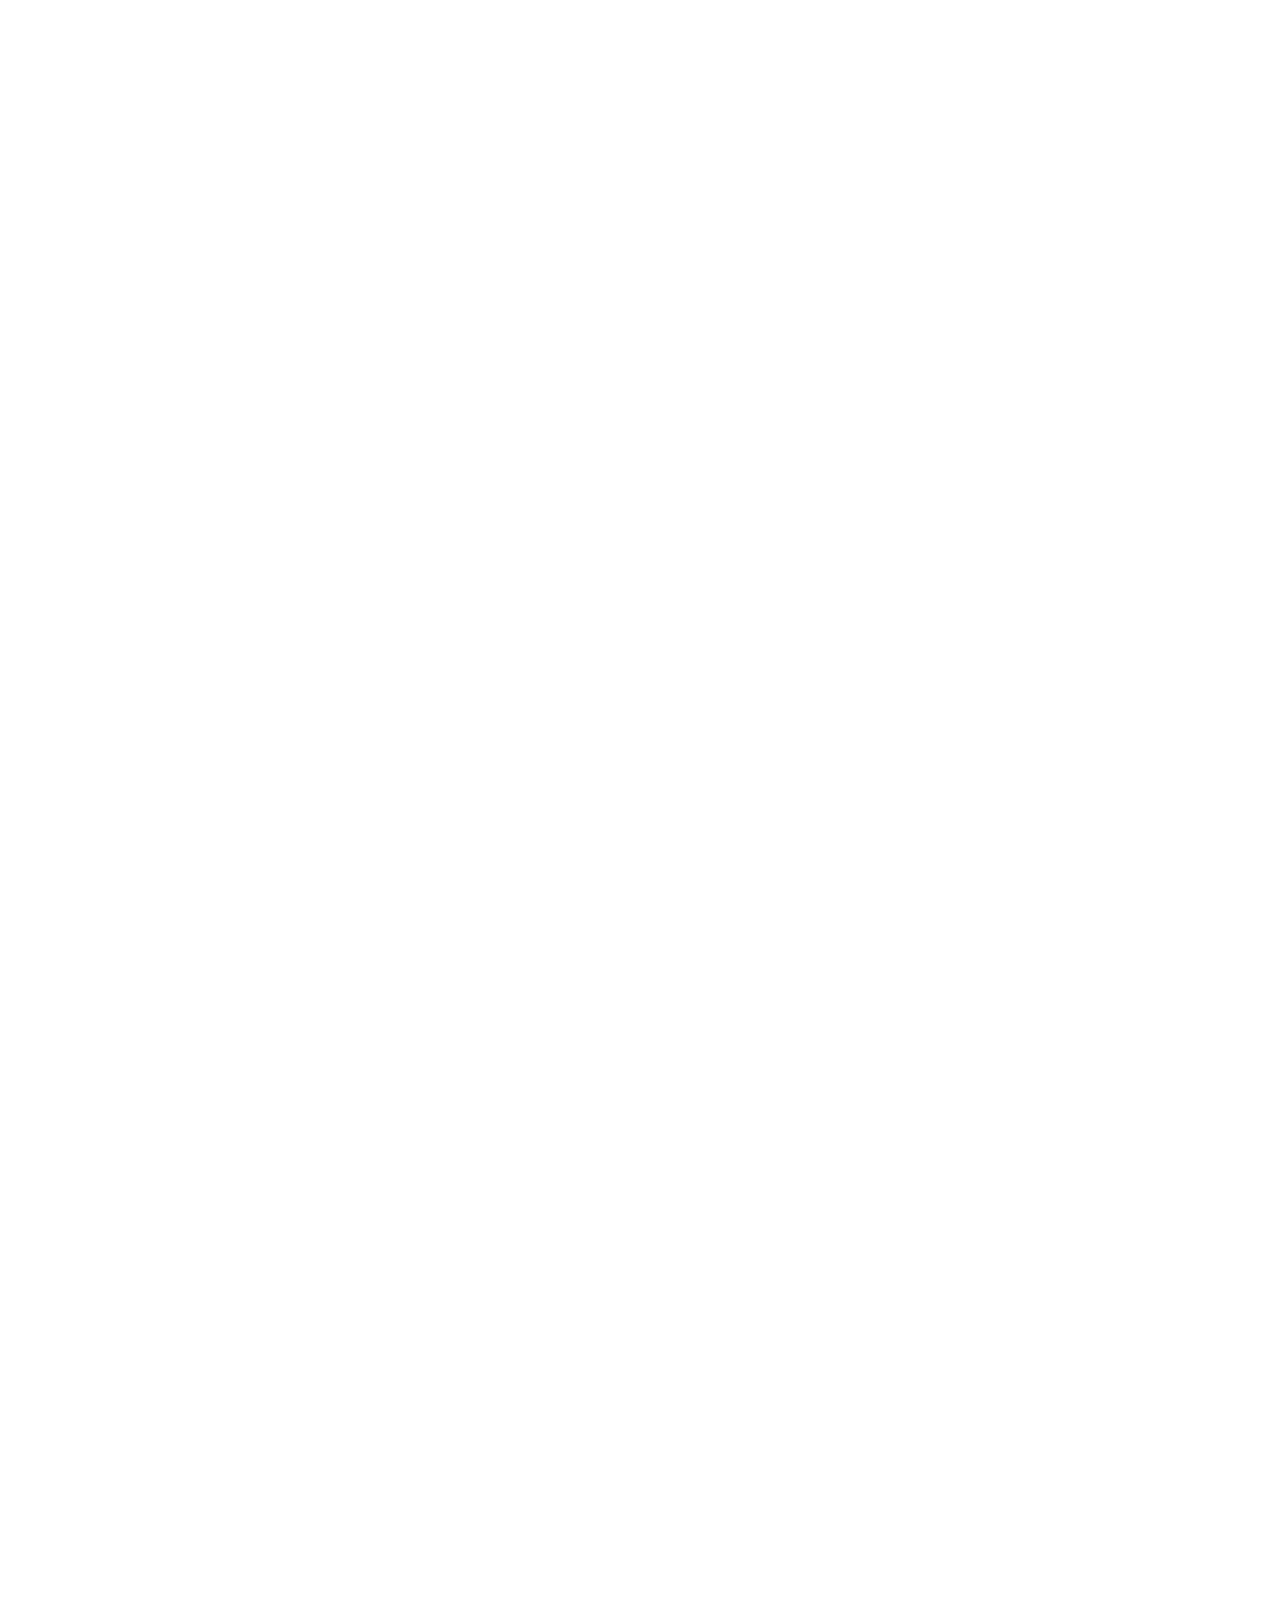
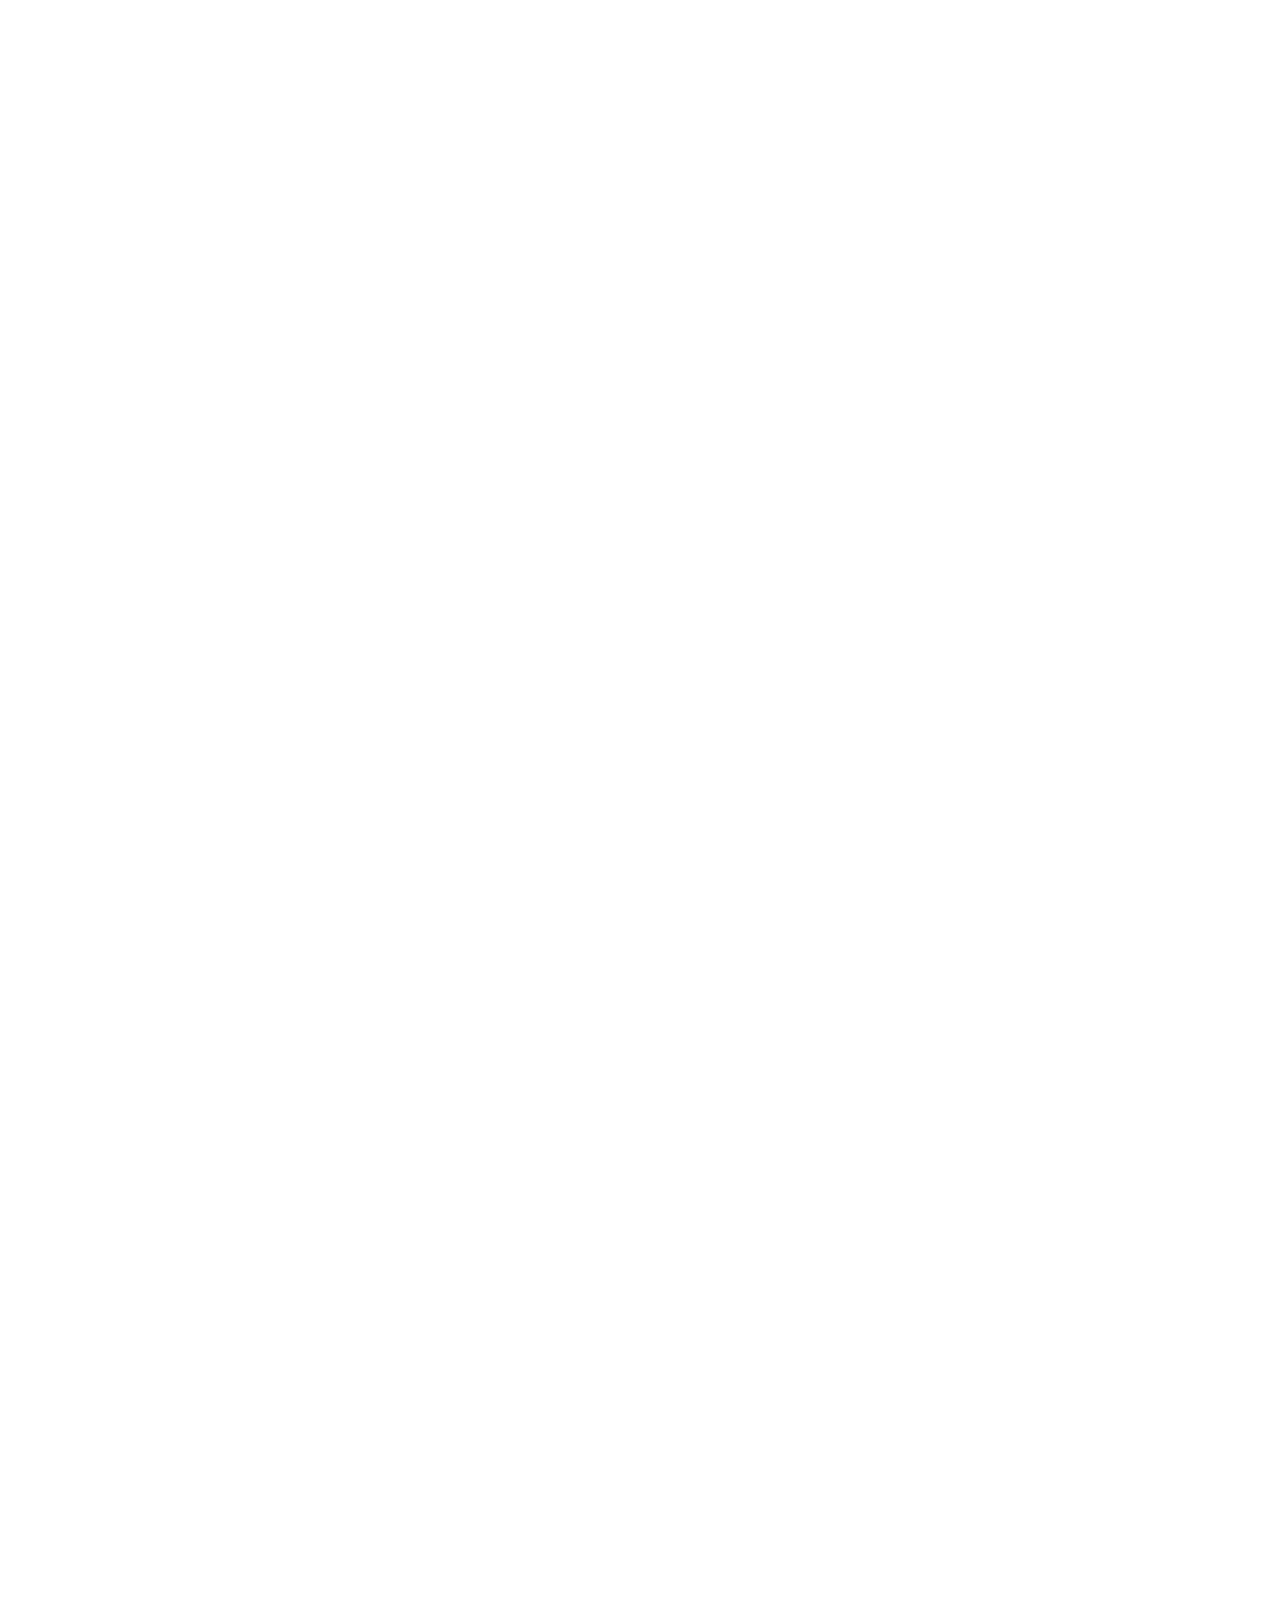
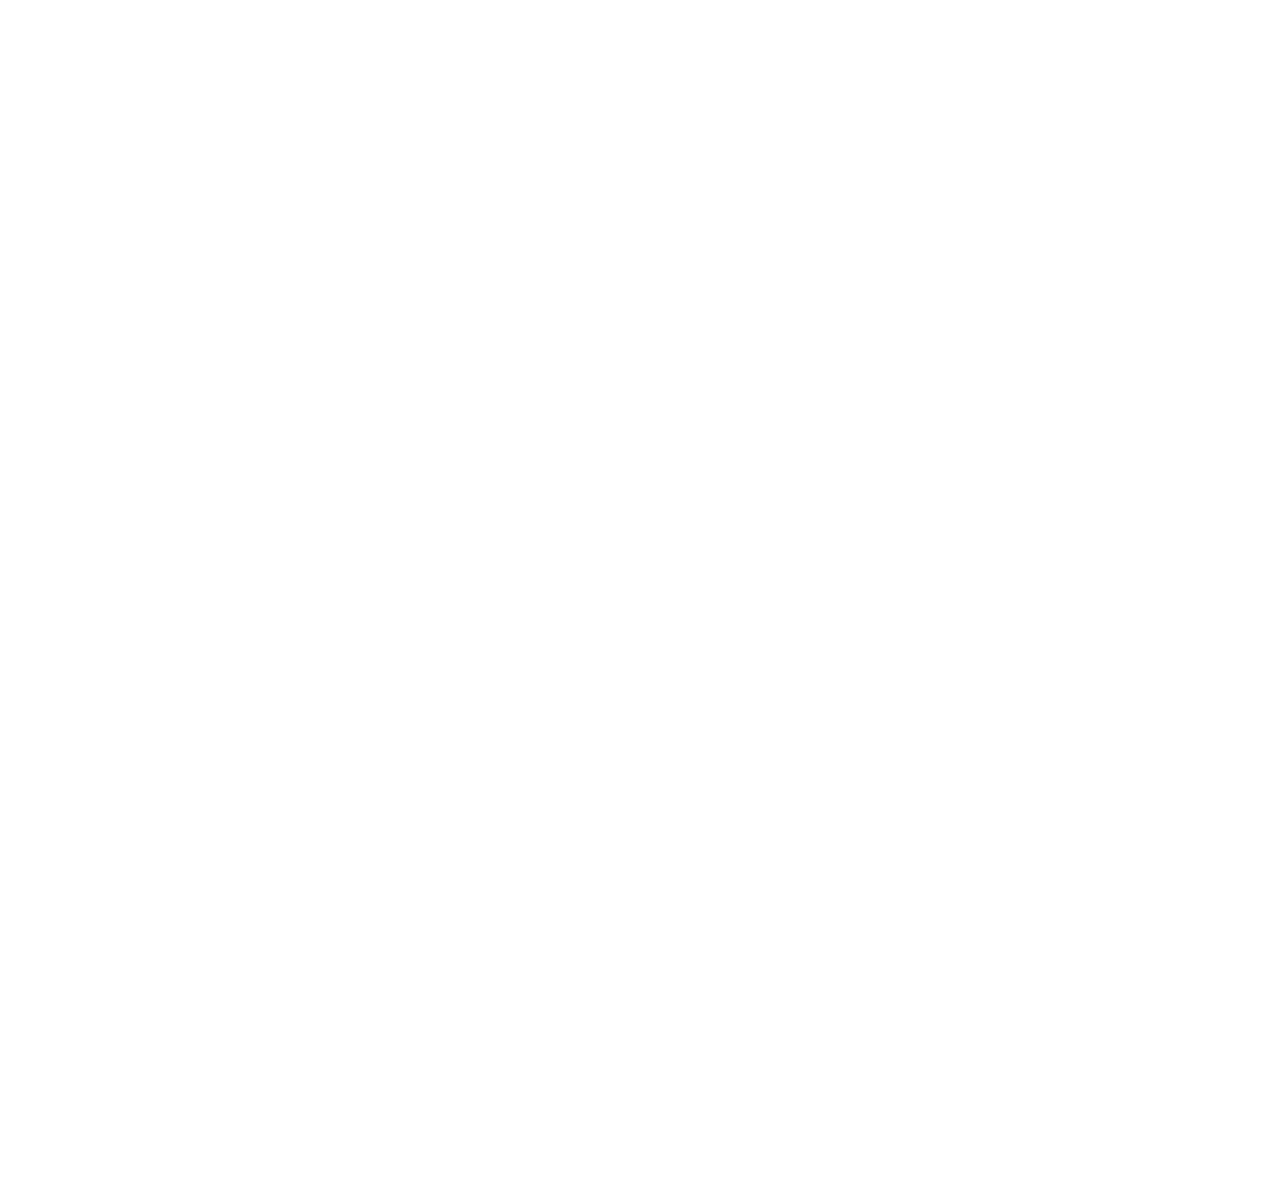
==== commit 31b9a6d7: "Final Touch" ====
--- a/index.html
+++ b/index.html
@@ -846,13 +846,12 @@
               Right Reserved.
             </div>
             <div class="col-md-6 text-center text-md-end">
-              <!--/*** This template is free as long as you keep the footer author’s credit link/attribution link/backlink. If you'd like to use the template without the footer author’s credit link/attribution link/backlink, you can purchase the Credit Removal License from "https://htmlcodex.com/credit-removal". Thank you for your support. ***/-->
-              Designed By
-              <a class="border-bottom" href="https://htmlcodex.com"
-                >HTML Codex</a
+              Build By
+              <a class="border-bottom" href=""
+                >Harshit</a
               >
-              <br />Distributed By:
-              <a href="https://themewagon.com" target="_blank">ThemeWagon</a>
+              <br />Desgin Credit:
+              <a href="https://htmlcodex.com" target="_blank">htmlcodex</a>
             </div>
           </div>
         </div>
--- a/css/style.css
+++ b/css/style.css
@@ -0,0 +1,579 @@
+
+:root {
+    --primary: #2EB872;
+    --light: #F3F4F5;
+    --dark: #282F34;
+}
+
+.back-to-top {
+    position: fixed;
+    display: none;
+    right: 45px;
+    bottom: 45px;
+    z-index: 99;
+}
+
+
+
+#spinner {
+    opacity: 0;
+    visibility: hidden;
+    transition: opacity .5s ease-out, visibility 0s linear .5s;
+    z-index: 99999;
+}
+
+#spinner.show {
+    transition: opacity .5s ease-out, visibility 0s linear 0s;
+    visibility: visible;
+    opacity: 1;
+}
+
+
+
+.btn {
+    font-weight: 500;
+    transition: .5s;
+}
+
+.btn.btn-primary,
+.btn.btn-secondary {
+    color: #FFFFFF;
+}
+
+.btn-square {
+    width: 38px;
+    height: 38px;
+}
+
+.btn-sm-square {
+    width: 32px;
+    height: 32px;
+}
+
+.btn-lg-square {
+    width: 48px;
+    height: 48px;
+}
+
+.btn-square,
+.btn-sm-square,
+.btn-lg-square {
+    padding: 0;
+    display: flex;
+    align-items: center;
+    justify-content: center;
+    font-weight: normal;
+}
+
+
+.navbar.sticky-top {
+    top: -100px;
+    transition: .5s;
+}
+
+.navbar .navbar-brand {
+    display: flex;
+    align-items: center;
+}
+
+.navbar .navbar-brand img {
+    max-height: 50px;
+}
+
+.navbar .dropdown-toggle::after {
+    border: none;
+    content: "\f107";
+    font-family: "Font Awesome 5 Free";
+    font-weight: 900;
+    vertical-align: middle;
+    margin-left: 8px;
+}
+
+.navbar .navbar-nav .nav-link {
+    margin-right: 30px;
+    padding: 25px 0;
+    color: #FFFFFF;
+    font-size: 15px;
+    font-weight: 500;
+    text-transform: uppercase;
+    outline: none;
+}
+
+.navbar .navbar-nav .nav-link:hover,
+.navbar .navbar-nav .nav-link.active {
+    color: var(--primary);
+}
+
+@media (max-width: 991.98px) {
+    .navbar .navbar-nav .nav-link  {
+        margin-right: 0;
+        padding: 10px 0;
+    }
+
+    .navbar .navbar-nav {
+        border-top: 1px solid #EEEEEE;
+    }
+}
+
+.navbar .navbar-nav .nav-link {
+    color: var(--dark);
+    font-weight: 500;
+}
+
+@media (min-width: 992px) {
+    .navbar .nav-item .dropdown-menu {
+        display: block;
+        border: none;
+        margin-top: 0;
+        top: 150%;
+        opacity: 0;
+        visibility: hidden;
+        transition: .5s;
+    }
+
+    .navbar .nav-item:hover .dropdown-menu {
+        top: 100%;
+        visibility: visible;
+        transition: .5s;
+        opacity: 1;
+    }
+}
+
+
+/*** Header ***/
+.header-bg {
+    background: linear-gradient(rgba(0, 0, 0, .7), rgba(0, 0, 0, .7)), url(../img/bg-1.jpg) center center no-repeat;
+    background-size: cover;
+}
+
+.btn-play {
+    position: relative;
+    display: block;
+    box-sizing: content-box;
+    width: 16px;
+    height: 26px;
+    border-radius: 100%;
+    border: none;
+    outline: none !important;
+    padding: 18px 20px 20px 28px;
+    background: #FFFFFF;
+}
+
+.btn-play:before {
+    content: "";
+    position: absolute;
+    z-index: 0;
+    left: 50%;
+    top: 50%;
+    transform: translateX(-50%) translateY(-50%);
+    display: block;
+    width: 60px;
+    height: 60px;
+    background: #FFFFFF;
+    border-radius: 100%;
+    animation: pulse-border 1500ms ease-out infinite;
+}
+
+.btn-play:after {
+    content: "";
+    position: absolute;
+    z-index: 1;
+    left: 50%;
+    top: 50%;
+    transform: translateX(-50%) translateY(-50%);
+    display: block;
+    width: 60px;
+    height: 60px;
+    background: #FFFFFF;
+    border-radius: 100%;
+    transition: all 200ms;
+}
+
+.btn-play span {
+    display: block;
+    position: relative;
+    z-index: 3;
+    width: 0;
+    height: 0;
+    left: -1px;
+    border-left: 16px solid var(--primary);
+    border-top: 11px solid transparent;
+    border-bottom: 11px solid transparent;
+}
+
+@keyframes pulse-border {
+    0% {
+        transform: translateX(-50%) translateY(-50%) translateZ(0) scale(1);
+        opacity: 1;
+    }
+
+    100% {
+        transform: translateX(-50%) translateY(-50%) translateZ(0) scale(2);
+        opacity: 0;
+    }
+}
+
+.modal-video .modal-dialog {
+    position: relative;
+    max-width: 800px;
+    margin: 60px auto 0 auto;
+}
+
+.modal-video .modal-body {
+    position: relative;
+    padding: 0px;
+}
+
+.modal-video .close {
+    position: absolute;
+    width: 30px;
+    height: 30px;
+    right: 0px;
+    top: -30px;
+    z-index: 999;
+    font-size: 30px;
+    font-weight: normal;
+    color: #FFFFFF;
+    background: #000000;
+    opacity: 1;
+}
+
+.header-carousel .owl-nav {
+    position: absolute;
+    width: 200px;
+    height: 40px;
+    bottom: 30px;
+    left: 50%;
+    transform: translateX(-50%);
+    display: flex;
+    justify-content: space-between;
+}
+
+.header-carousel .owl-nav .owl-prev,
+.header-carousel .owl-nav .owl-next {
+    width: 40px;
+    height: 40px;
+    display: flex;
+    align-items: center;
+    justify-content: center;
+    color: #FFFFFF;
+    background: transparent;
+    border: 1px solid #FFFFFF;
+    font-size: 22px;
+    transition: .5s;
+}
+
+.header-carousel .owl-nav .owl-prev:hover,
+.header-carousel .owl-nav .owl-next:hover {
+    background: var(--primary);
+    border-color: var(--primary);
+}
+
+.header-carousel .owl-dots {
+    position: absolute;
+    height: 45px;
+    bottom: 30px;
+    left: 50%;
+    transform: translateX(-50%);
+    display: flex;
+    align-items: center;
+    justify-content: center;
+}
+
+.header-carousel .owl-dot {
+    position: relative;
+    display: inline-block;
+    margin: 0 5px;
+    width: 15px;
+    height: 15px;
+    background: transparent;
+    border: 1px solid #FFFFFF;
+    transition: .5s;
+}
+
+.header-carousel .owl-dot::after {
+    position: absolute;
+    content: "";
+    width: 5px;
+    height: 5px;
+    top: 4px;
+    left: 4px;
+    background: #FFFFFF;
+    border-radius: 5px;
+}
+
+.header-carousel .owl-dot.active {
+    background: var(--primary);
+    border-color: var(--primary);
+}
+
+.breadcrumb-item + .breadcrumb-item::before {
+    color: var(--light);
+}
+
+
+/*** Img Border ***/
+.img-border {
+    position: relative;
+    height: 100%;
+    min-height: 400px;
+}
+
+.img-border::before {
+    position: absolute;
+    content: "";
+    top: 0;
+    left: 0;
+    right: 3rem;
+    bottom: 3rem;
+    border: 5px solid var(--primary);
+}
+
+.img-border img {
+    position: absolute;
+    top: 3rem;
+    left: 3rem;
+    width: calc(100% - 3rem);
+    height: calc(100% - 3rem);
+    object-fit: cover;
+}
+
+
+/*** Facts & Visiting Hours ***/
+.facts {
+    background: linear-gradient(rgba(0, 0, 0, .7), rgba(0, 0, 0, .7)), url(../img/bg-1.jpg) center center no-repeat;
+    background-size: cover;
+}
+
+.visiting-hours {
+    background: linear-gradient(rgba(0, 0, 0, .7), rgba(0, 0, 0, .7)), url(../img/bg-2.jpg) center center no-repeat;
+    background-size: cover;
+}
+
+.visiting-hours .list-group-item {
+    display: flex;
+    justify-content: space-between;
+    color: var(--light);
+    background: rgba(0, 0, 0, .15);
+    border-color: rgba(255, 255, 255, .15);
+}
+
+.visiting-hours .table {
+    color: var(--light);
+    background: rgba(0, 0, 0, .15);
+}
+
+.visiting-hours .table td {
+    padding: .5rem 1rem;
+    border-color: rgba(255, 255, 255, .15);
+}
+
+.visiting-hours .table tr:last-child td {
+    border: none;
+}
+
+
+/*** Animal ***/
+.animal-item {
+    position: relative;
+    display: block;
+}
+
+.animal-item .animal-text {
+    position: absolute;
+    width: 100%;
+    height: 100%;
+    top: 0;
+    left: 0;
+    background: rgba(0, 0, 0, .7);
+    display: flex;
+    flex-direction: column;
+    justify-content: flex-end;
+    padding-bottom: 100px !important;
+    opacity: 0;
+    transition: .5s;
+}
+
+.animal-item:hover .animal-text {
+    opacity: 1;
+    padding-bottom: 20px !important;
+}
+
+
+/*** Membership ***/
+.membership-item {
+    padding: 45px 30px;
+    color: #FFFFFF;
+    background: rgba(0, 0, 0, .7);
+}
+
+.membership-item img {
+    position: absolute;
+    top: 0;
+    left: 0;
+    width: 100%;
+    height: 100%;
+    object-fit: cover;
+    z-index: -1;
+}
+
+.membership-item .display-1 {
+    color: transparent;
+    -webkit-text-stroke: 2px var(--primary);
+}
+
+
+/*** Testimonial ***/
+.testimonial-carousel::before {
+    position: absolute;
+    content: "";
+    top: 0;
+    left: 0;
+    height: 100%;
+    width: 0;
+    background: linear-gradient(to right, rgba(255, 255, 255, 1) 0%, rgba(255, 255, 255, 0) 100%);
+    z-index: 1;
+}
+
+.testimonial-carousel::after {
+    position: absolute;
+    content: "";
+    top: 0;
+    right: 0;
+    height: 100%;
+    width: 0;
+    background: linear-gradient(to left, rgba(255, 255, 255, 1) 0%, rgba(255, 255, 255, 0) 100%);
+    z-index: 1;
+}
+
+@media (min-width: 768px) {
+    .testimonial-carousel::before,
+    .testimonial-carousel::after {
+        width: 200px;
+    }
+}
+
+@media (min-width: 992px) {
+    .testimonial-carousel::before,
+    .testimonial-carousel::after {
+        width: 300px;
+    }
+}
+
+.testimonial-carousel .owl-item .testimonial-text {
+    background: var(--light);
+    transform: scale(.8);
+    transition: .5s;
+}
+
+.testimonial-carousel .owl-item.center .testimonial-text {
+    background: var(--primary);
+    transform: scale(1);
+}
+
+.testimonial-carousel .owl-item .testimonial-text *,
+.testimonial-carousel .owl-item .testimonial-item img {
+    transition: .5s;
+}
+
+.testimonial-carousel .owl-item.center .testimonial-text * {
+    color: var(--light) !important;
+}
+
+.testimonial-carousel .owl-item.center .testimonial-item img {
+    border-color: var(--primary) !important;
+} 
+
+.testimonial-carousel .owl-nav {
+    position: absolute;
+    width: 350px;
+    top: 15px;
+    left: 50%;
+    transform: translateX(-50%);
+    display: flex;
+    justify-content: space-between;
+    opacity: 0;
+    transition: .5s;
+    z-index: 1;
+}
+
+.testimonial-carousel:hover .owl-nav {
+    width: 300px;
+    opacity: 1;
+}
+
+.testimonial-carousel .owl-nav .owl-prev,
+.testimonial-carousel .owl-nav .owl-next {
+    position: relative;
+    color: var(--primary);
+    font-size: 45px;
+    transition: .5s;
+}
+
+.testimonial-carousel .owl-nav .owl-prev:hover,
+.testimonial-carousel .owl-nav .owl-next:hover {
+    color: var(--dark);
+}
+
+
+/*** Footer ***/
+.footer {
+    background: linear-gradient(rgba(0, 0, 0, .7), rgba(0, 0, 0, .7)), url(../img/bg-2.jpg) center center no-repeat;
+    background-size: cover;
+}
+
+.footer .btn.btn-social {
+    margin-right: 5px;
+    width: 35px;
+    height: 35px;
+    display: flex;
+    align-items: center;
+    justify-content: center;
+    color: var(--light);
+    border: 1px solid #FFFFFF;
+    transition: .3s;
+}
+
+.footer .btn.btn-social:hover {
+    color: var(--primary);
+}
+
+.footer .btn.btn-link {
+    display: block;
+    margin-bottom: 5px;
+    padding: 0;
+    text-align: left;
+    color: #FFFFFF;
+    font-size: 15px;
+    font-weight: normal;
+    text-transform: capitalize;
+    transition: .3s;
+}
+
+.footer .btn.btn-link::before {
+    position: relative;
+    content: "\f105";
+    font-family: "Font Awesome 5 Free";
+    font-weight: 900;
+    margin-right: 10px;
+}
+
+.footer .btn.btn-link:hover {
+    color: var(--primary);
+    letter-spacing: 1px;
+    box-shadow: none;
+}
+
+.footer .copyright {
+    padding: 25px 0;
+    font-size: 15px;
+    border-top: 1px solid rgba(256, 256, 256, .1);
+}
+
+.footer .copyright a {
+    color: var(--light);
+}
+
+.footer .copyright a:hover {
+    color: var(--primary);
+}